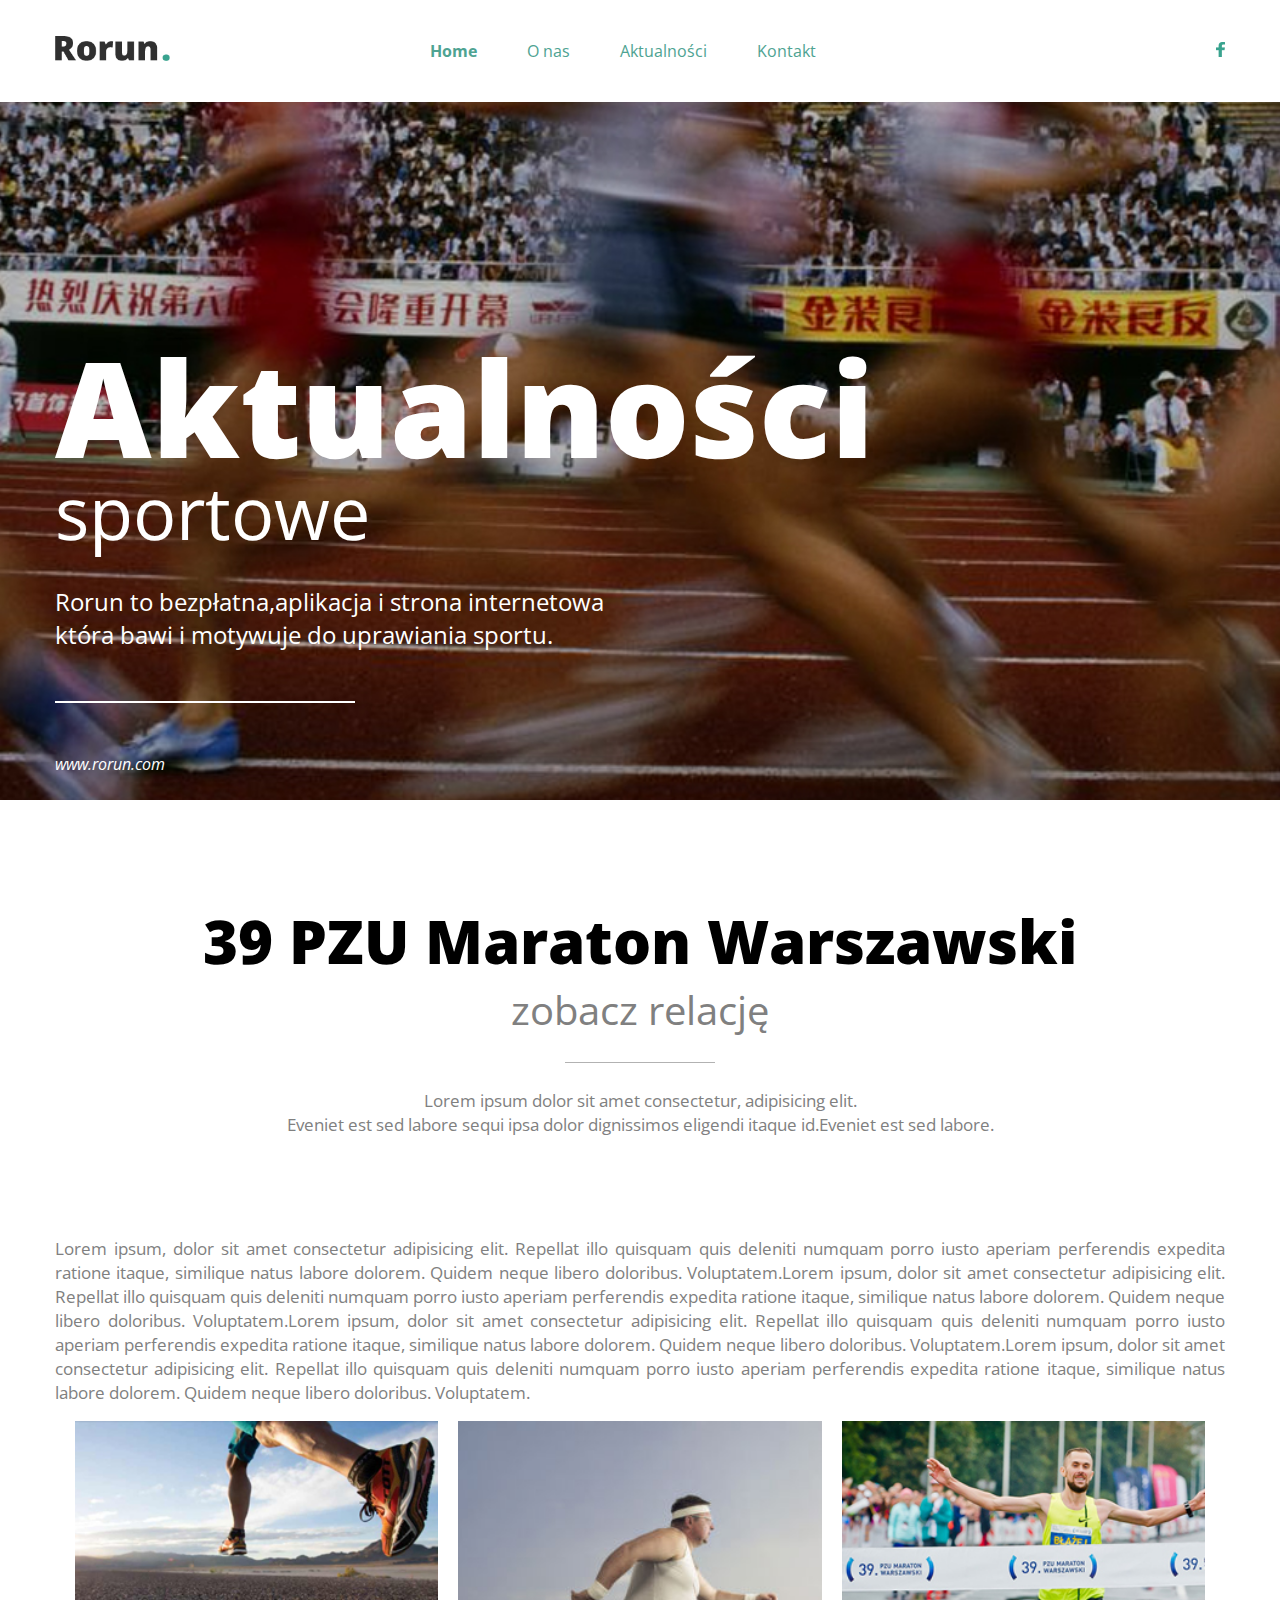
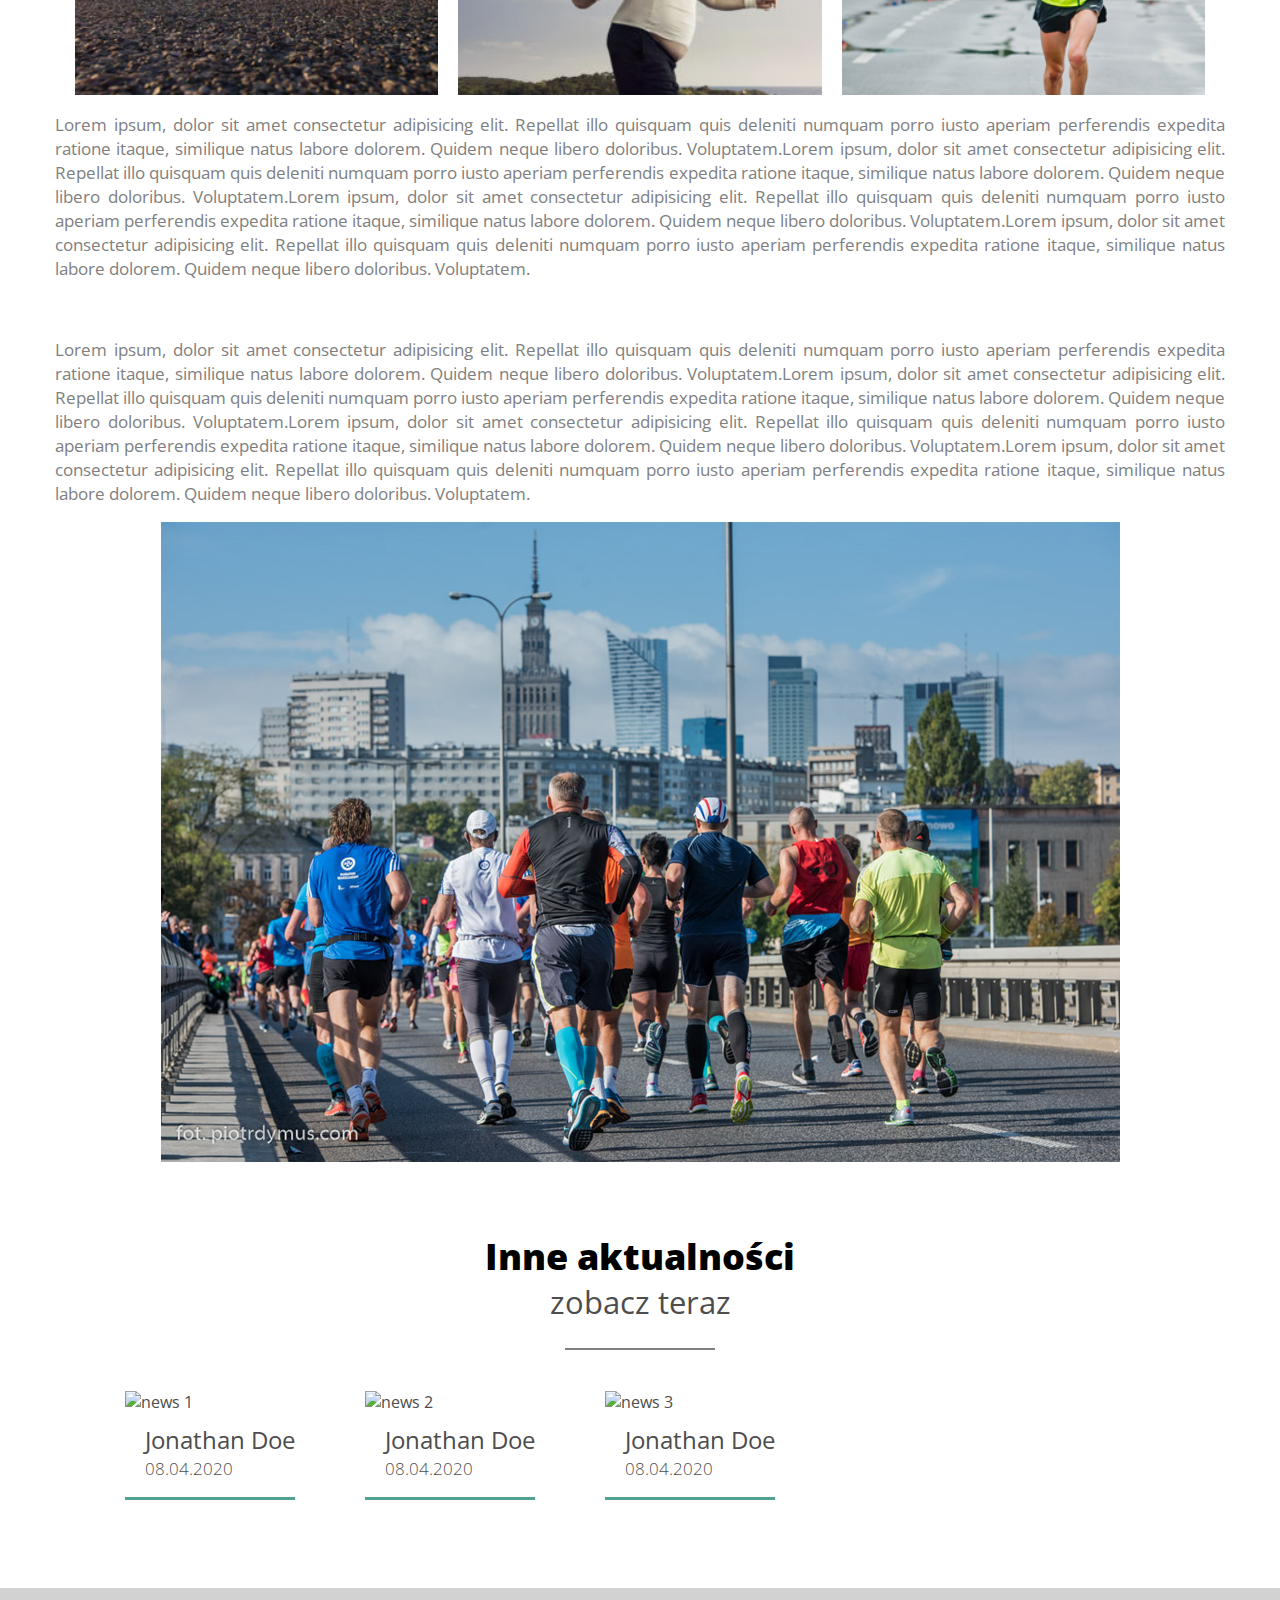
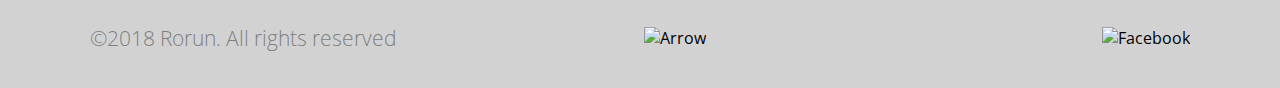
==== aktualnosc-wybrana.html @ ce9fdbca "Aktualności" ====
<!DOCTYPE html>
<html lang="en">
<head>
    <meta charset="UTF-8">
    <meta name="viewport" content="width=device-width, initial-scale=1.0">
    <title>Zad 3 | Aktualności | PLEO</title>
    <link rel="stylesheet" href="style.css"> 
    <link href="https://fonts.googleapis.com/css2?family=Open+Sans:ital,wght@0,300;0,400;0,600;0,700;0,800;1,300;1,400;1,600;1,700;1,800&display=swap" rel="stylesheet">
</head>
<body>

<header> 
    <div class="container"> 
        <div class="header"> 
            <a class="logo" href="index.html"> 
                <img src="Rorun_layout_pliki//home/rorun_logo.jpg" alt="Rorun" title="Rorun"> 
            </a> 
            <nav> 
                <ul> 
                    <li> 
                        <a href="#home">Home</a> 
                    </li> 
                    <li> 
                        <a href="#about">O nas</a> 
                    </li> 
                    <li> 
                        <a href="#news">Aktualności</a> 
                    </li> 
                    <li> 
                        <a href="#contact">Kontakt</a> 
                    </li> 
                    <li> 
                        <a href="https://facebook.com" target="_blank"> 
                            <img src="Rorun_layout_pliki/home/Facebook Icon.jpg" alt="Facebook" title="Facebook"> 
                        </a> 
                    </li> 
                </ul> 
            </nav> 
        </div> 
    </div> 
</header>

<section class="banner-aktualnosci">
    <div class="container">
        <div class="banner wrapper"></div>
            <h1>Aktualności<h1>
            <h2>sportowe</h2>
            <p class="description">Rorun to bezpłatna,aplikacja i strona internetowa<br>która bawi i motywuje do uprawiania sportu.</h3>
            <p class="adress">www.rorun.com</p>
        </div>
    </div>   
</section>

<section class="sentence">
    <div class="container">
        <h2>39 PZU Maraton Warszawski</h2>
        <h3>zobacz relację</h3>
        <p>Lorem ipsum dolor sit amet consectetur, adipisicing elit.<br> Eveniet est sed labore sequi ipsa dolor dignissimos eligendi itaque id.Eveniet est sed labore.</p>
    </div>
</section>

<section class="article">
    <div class="container">
        <p>Lorem ipsum, dolor sit amet consectetur adipisicing elit. Repellat illo quisquam quis deleniti numquam porro iusto aperiam perferendis expedita ratione itaque, similique natus labore dolorem. Quidem neque libero doloribus. Voluptatem.Lorem ipsum, dolor sit amet consectetur adipisicing elit. Repellat illo quisquam quis deleniti numquam porro iusto aperiam perferendis expedita ratione itaque, similique natus labore dolorem. Quidem neque libero doloribus. Voluptatem.Lorem ipsum, dolor sit amet consectetur adipisicing elit. Repellat illo quisquam quis deleniti numquam porro iusto aperiam perferendis expedita ratione itaque, similique natus labore dolorem. Quidem neque libero doloribus. Voluptatem.Lorem ipsum, dolor sit amet consectetur adipisicing elit. Repellat illo quisquam quis deleniti numquam porro iusto aperiam perferendis expedita ratione itaque, similique natus labore dolorem. Quidem neque libero doloribus. Voluptatem.</p>
        <section class=img-article>
            <img src="Rorun_layout_pliki/aktualnosc wybrana/news1.jpg">
            <img src="Rorun_layout_pliki/aktualnosc wybrana/news2.jpg">
            <img src="Rorun_layout_pliki/aktualnosc wybrana/news3.jpg">
        </section>
        <p>Lorem ipsum, dolor sit amet consectetur adipisicing elit. Repellat illo quisquam quis deleniti numquam porro iusto aperiam perferendis expedita ratione itaque, similique natus labore dolorem. Quidem neque libero doloribus. Voluptatem.Lorem ipsum, dolor sit amet consectetur adipisicing elit. Repellat illo quisquam quis deleniti numquam porro iusto aperiam perferendis expedita ratione itaque, similique natus labore dolorem. Quidem neque libero doloribus. Voluptatem.Lorem ipsum, dolor sit amet consectetur adipisicing elit. Repellat illo quisquam quis deleniti numquam porro iusto aperiam perferendis expedita ratione itaque, similique natus labore dolorem. Quidem neque libero doloribus. Voluptatem.Lorem ipsum, dolor sit amet consectetur adipisicing elit. Repellat illo quisquam quis deleniti numquam porro iusto aperiam perferendis expedita ratione itaque, similique natus labore dolorem. Quidem neque libero doloribus. Voluptatem.</p><br />
        <p>Lorem ipsum, dolor sit amet consectetur adipisicing elit. Repellat illo quisquam quis deleniti numquam porro iusto aperiam perferendis expedita ratione itaque, similique natus labore dolorem. Quidem neque libero doloribus. Voluptatem.Lorem ipsum, dolor sit amet consectetur adipisicing elit. Repellat illo quisquam quis deleniti numquam porro iusto aperiam perferendis expedita ratione itaque, similique natus labore dolorem. Quidem neque libero doloribus. Voluptatem.Lorem ipsum, dolor sit amet consectetur adipisicing elit. Repellat illo quisquam quis deleniti numquam porro iusto aperiam perferendis expedita ratione itaque, similique natus labore dolorem. Quidem neque libero doloribus. Voluptatem.Lorem ipsum, dolor sit amet consectetur adipisicing elit. Repellat illo quisquam quis deleniti numquam porro iusto aperiam perferendis expedita ratione itaque, similique natus labore dolorem. Quidem neque libero doloribus. Voluptatem.</p>
        <img class="large-img" src="Rorun_layout_pliki/aktualnosc wybrana/news_large.jpg">
    </div>
</section>

<section class="news">
    <div class="container">
        <h2>Inne aktualności</h2>
        <p class="first">zobacz teraz</p>
        <div class="news-wrapper">
            <div class="news-item">
                <img src="rorun_layout_pliki/home/news1.jpg" alt="news 1">
                <h4>Jonathan Doe</h4>
                <p>08.04.2020</p>   
            </div>
            <div class="news-item">
                <img src="rorun_layout_pliki/home/news2.jpg" alt="news 2">
                <h4>Jonathan Doe</h4>
                <p>08.04.2020</p>   
            </div>
            <div class="news-item">
                <img src="rorun_layout_pliki/home/news3.jpg" alt="news 3">
                <h4>Jonathan Doe</h4>
                <p>08.04.2020</p>   
            </div>
        </div>
    </div>
</section>
<br />
<br />
<br />
<br />
<section class="footer">
    <div class="container">
        <div class="footer-item">
            <div class="item">
                <h6>©2018 Rorun. All rights reserved</h6>
            </div>
            <div class="item">
                <img id="row" src="rorun_layout_pliki/home/up arrow.png" alt="Arrow">
            </div>
            <div class="item">
                <img src="rorun_layout_pliki/home/Facebook Icon2.png" alt="Facebook">
            </div>
        </div>           
    </div>
</section>


</body>
---- style.css ----
* {
    box-sizing: border-box;
}

body {
    margin: 0;
    font-family: 'Open Sans', sans-serif;
}

ul, ol {
    padding: 0;
    margin: 0;
}

h1, h2, h3, h4, h5, h6 {
    margin: 0;
}

.container {
    max-width: 1200px;
    margin: 0 auto;
    padding: 0 15px;
}

.btn {
    display: block;
    width: 300px;
    font-weight: 700;
    background-color: white;
    color: #4ea392;
    text-decoration: none;
    padding: 15px;
    margin: 60px auto 0;
    font-size: 12pt;
}

.btn-news {
    display: block;
    width: 300px;
    font-weight: 700;
    background-color: #4ea392;
    color: white;
    text-decoration: none;
    padding: 15px;
    margin: 60px auto 0;
    font-size: 12pt;
    text-align: center;
}

header {
    position: fixed;
    top: 0;
    left: 0;
    width: 100%;
    background-color: #fff;
    z-index: 3;
}

header .header {
    display: flex;
    justify-content: space-between;
    padding: 20px 0;
    align-items: center;
    position: relative;
}

header a.logo img {
    height: 25px;
}

header nav ul {
    list-style-type: none;
    margin: 0;
    padding: 0;
    display: flex;
    flex-direction: row;
}

header nav ul li {
    font-size: 12pt;
    text-align: center;
    padding: 20px 0;
    margin-left: 50px;
    font-weight: 400;
}

header nav ul li a {
    color: #4ea392;
    text-decoration: none;
}

header nav ul li:last-child {
    margin-left: 400px;
}

header nav ul li:first-child {
    font-weight: bold;
}

section.banner {
    background-image: url('Rorun_layout_pliki/home/background_image.jpg');
    background-repeat: no-repeat;
    background-size: cover;
    background-position: center;
    color: #fff;
    text-align: left;
    height: 800px;
    padding: 150px 0;
}

section.banner .wrapper {
    padding-top: 200px;
}

section.banner h1 {
    font-size: 100pt;
    line-height: 85pt;
    font-weight: 800;
}

section.banner h2 {
    font-size: 54pt;
    font-weight: 400;
}

section.banner .description {
    font-size: 18pt;
    font-weight: 400;
}


section.banner .description::after {
    display: block;
    content: "";
    width: 300px;
    max-width: 100%;
    height: 2px;
    background-color: white;
    margin: 50px 0 ;
}

section.banner .adress {
    font-style: italic;
}

section.banner-aktualnosci {
    background-image: url('Rorun_layout_pliki/aktualnosci/background_image.jpg');
    background-repeat: no-repeat;
    background-size: cover;
    background-position: center;
    color: #fff;
    text-align: left;
    height: 800px;
    padding: 150px 0;
}

section.banner-aktualnosci .wrapper {
    padding-top: 200px;
}

section.banner-aktualnosci h1 {
    font-size: 100pt;
    line-height: 85pt;
    font-weight: 800;
}

section.banner-aktualnosci h2 {
    font-size: 54pt;
    font-weight: 400;
}

section.banner-aktualnosci .description {
    font-size: 18pt;
    font-weight: 400;
}


section.banner-aktualnosci .description::after {
    display: block;
    content: "";
    width: 300px;
    max-width: 100%;
    height: 2px;
    background-color: white;
    margin: 50px 0 ;
}

section.banner-aktualnosci .adress {
    font-style: italic;
}

.sentence {
    margin: 100px 0;
    text-align: center;
}

.sentence h2 {
    font-size: 45pt;
    font-weight: 800;
}

.sentence h3 {
    font-size: 30pt;
    font-weight: 400;
    color: grey;
}

.sentence p {
    font-size: 13pt;
    font-weight: 400;
    color: grey;
    margin-left: 15%;
    margin-right: 15%;
}

.sentence h3::after {
    content: "";
    display: block;
    width: 150px;
    max-width: 100%;
    height: 1px;
    background-color: rgba(0, 0, 0, 0.3);
    margin: 25px auto;
}

section.skills .skills-wrapper {
    display: flex;
    justify-content: space-around;
    
}

section.skills .skills-wrapper .skills-item {
    width: 33,3%;
    text-align: center;
    margin: 60px 0;
    padding: 0 30px;
}

section.skills .skills-wrapper .skills-item img {
    height: 80px;
}

section.skills .skills-wrapper .skills-item h4 {
    font-size: 18pt;
    margin: 30px 0 30px;
}

section.skills .skills-wrapper .skills-item p {
    font-size: 13pt;
}

.cooperation {
    background-color: #4ea392;
    text-align: center;
    color: white;
    height: 400px;
}

section.cooperation h2 {
    font-weight: 800;
    font-size: 27pt;
    margin-bottom: 0;
    margin-top: 0;
    padding-top: 70px;
}

section.cooperation p {
    font-weight: 400;
    font-size: 23pt;
    margin-top: 0;
}

.cooperation .cooperation-wrapper {
    display: flex;
    justify-content: space-around;

}

section.cooperation .cooperation-wrapper .partner {
    width: 33,3%;
    text-align: center;
    margin: 40px 0;
    padding: 0 30px;
}

.cooperation p::after {
    content: "";
    display: block;
    width: 150px;
    max-width: 100%;
    height: 2px;
    background-color:white;
    margin: 25px auto;
}

section.achievements  {
    background-color: rgb(233, 233, 233);
    height: 300px;
}

section.achievements .achievements-wrapper {
    display: flex;
    justify-content: space-around;
}

section.achievements .achievements-wrapper h4 {
    margin-top: 20px;
    font-size: 50pt;
    color: #4ea392;
    text-align: center;
    margin-top: 50%;
}

section.achievements .achievements-wrapper p {
    margin:0;
    font-size: 18pt;
    color: grey;
    font-weight: 300;
    text-align: center;
}

.profit {
    background-color: #fff;
    text-align: center;
    color: black;
    width: 100%;
}

section.profit h2 {
    font-weight: 800;
    font-size: 27pt;
    margin-bottom: 0;
    margin-top: 0;
    padding-top: 70px;
}


.first {
    font-weight: 400;
    font-size: 23pt;
    margin-top: 0;
    color: rgb(77, 77, 77);
}


.first::after {
    content: "";
    display: block;
    width: 150px;
    max-width: 100%;
    height: 2px;
    background-color: grey;
    margin: 25px auto;
}

.profit-wrapper {
    display: flex;
    flex-wrap: wrap;
    justify-content: center;
}

.profit-wrapper .profit-item {
    width: 33.3%;
    text-align: center;
    padding: 25px 40px;
}

.profit-wrapper h4 {
    font-weight: 400;
    font-size: 18pt;
    margin-top: 0;
}

.profit-wrapper span {
    color: #4ea392;
}


.profit-wrapper p {
    font-weight: 300;
    font-size: 13pt;
    margin-top: 0;
}

.profit-wrapper h4::after {
    content: "";
    display: block;
    width: 100px;
    max-width: 100%;
    height: 1px;
    background-color: rgba(0, 0, 0, 0.3);
    margin: 9px auto;
    margin-bottom: 30px;
}

.quote {
    background-color: #4ea392;
    height: 500px;
    color: white;
    text-align: center;
    margin: 0;
}

.quote p {
    margin-top: 0;
    font-size: 21pt;
    font-weight: 400;
    padding: 80px 40px 0;
}

.quote p::after {
    content: "";
    display: block;
    height: 2px;
    width: 150px;
    text-align: center;
    background-color: white;
    margin: 25px auto 0;
}

.quote h3 {
    font-size: 18;
    font-weight: 400;
    padding: 0;
}

.news h2 {
    font-weight: 800;
    font-size: 27pt;
    margin-bottom: 0;
    margin-top: 0;
    padding-top: 70px;
}

.news-box {
    padding: 10px;
    background: white;
    height: 900px;
    max-width: auto;
    margin-top: -40px;
}


div.dymek{
    padding: 110px;
    background: rgb(233, 233, 233);
    height: 600px;
    max-width: auto;
    position: relative;
    margin-top: 60px;
    z-index: 1;
}

div.dymek::before{
    content:'';
    position: absolute;
    left: 46.5%;
    top: -5px;
    width: 100px;
    height: 100px;
    display: block;
    transform: rotate(45deg);
    background: inherit;
}

.news {
      text-align: center;
}

.news-wrapper {
    display: flex;
    align-content: space-around;
    flex-wrap: wrap;
    
}

.news-wrapper .news-item {
      background-color: white;
      border-bottom: 3px solid #4ea392;
      text-align: left;
      color: rgb(77, 77, 77);
      margin-top: 10px;
      margin-left: 70px;
}

.news-wrapper .news-box-item {
    background-color: white;
    border-bottom: 3px solid #4ea392;
    text-align: left;
    color: rgb(77, 77, 77);
    margin-top: 30px;
    margin-left: 70px;
}

.news-item h4 {
    font-size: 18pt;
    margin-left: 20px;
    font-weight: 400;
    margin-top: 10px;
}

.news-item p {
    font-size: 13pt;
    margin-left: 20px;
    margin-top: 0px;
    font-weight: 200;
}

.news-box-item h4 {
    font-size: 18pt;
    margin-left: 20px;
    font-weight: 400;
    margin-top: 10px;
}

.news-box-item p {
    font-size: 13pt;
    margin-left: 20px;
    margin-top: 0px;
    font-weight: 200;
}

.news-wrapper::after {
      content: "";

}

.contact {
    text-align: center;

}

.contact h2 {
    font-weight: 800;
    font-size: 27pt;
    margin-bottom: 0;
    margin-top: 0;
    padding-top: 70px;
}


.footer {
    width: 100%;
    height: 100px;
    background-color: #d3d2d3;
}

.footer h6 {
    font-weight: 300;
    font-size: 16pt;
    color: gray;
}

.footer-item {
    display: flex;
    flex-wrap: wrap;
    justify-content: space-between;
    align-items: center;
    text-align: center;
}

.item {
    padding: 35px;

}

.item #row {
    margin-right: 150px;
}

#map {
    height: 600px;
    width: 100%;
  }

  .form {
    background-color:white;
    height: 700px;
    width: 1000px;
    margin: 50px auto;
    padding: 50px;
    display: flex;
    justify-content: space-around;
    -webkit-box-shadow: 3px 3px 30px 5px rgba(204,204,204,0.9);
    -moz-box-shadow: 3px 3px 30px 5px rgba(204,204,204,0.9);
    box-shadow: 3px 3px 30px 5px rgba(204,204,204,0.9);
    font-size: 14pt;
    color: #666;
}

.form input {
    width: 900px;
    background-color: white;
    color: #666;
    border: 2px solid #ddd;
    font-size: 20px;
    padding: 10px;
}

.form label {
    margin-left: 10px;
}

.form textarea {
    width: 900px;
    background-color: white;
    color: #666;
    border: 2px solid #ddd;
    font-size: 20px;
    padding: 10px;
}

.form button { 
    display: block;
    width: 300px;
    font-weight: 700;
    background-color: #4ea392;
    color: white;
    padding: 15px;
    margin: 60px 0 0;
    font-size: 12pt;
}

.article p {
    font-size: 13pt;
    font-weight: 400;
    color: grey;
    text-align: justify;
}

.img-article {
    display: flex;
    align-items: center;
    justify-content: space-around;
}

.img-article img {
    width: 33.3%;
    margin-left: 20px;
}

.img-article :last-child {
    margin-right: 20px;
}

.large-img {
    display: block;
    margin: 0 auto;
}
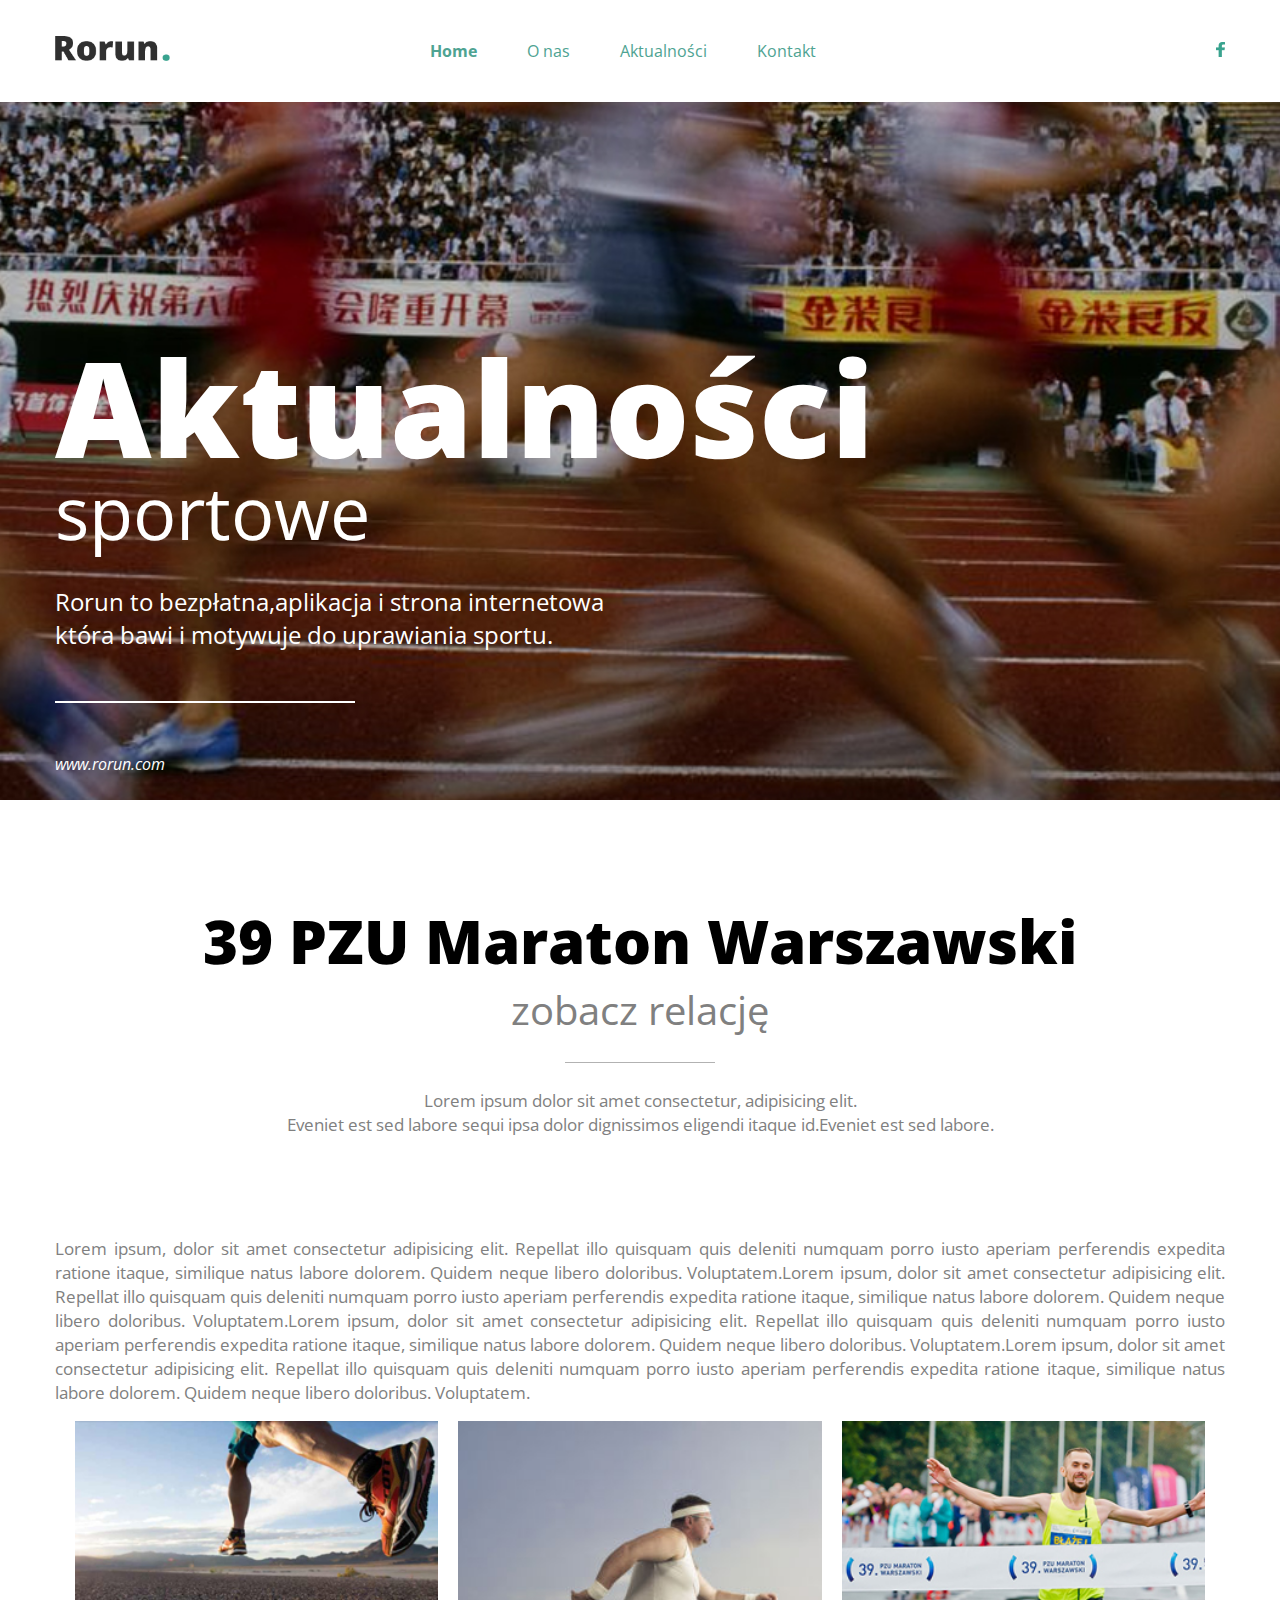
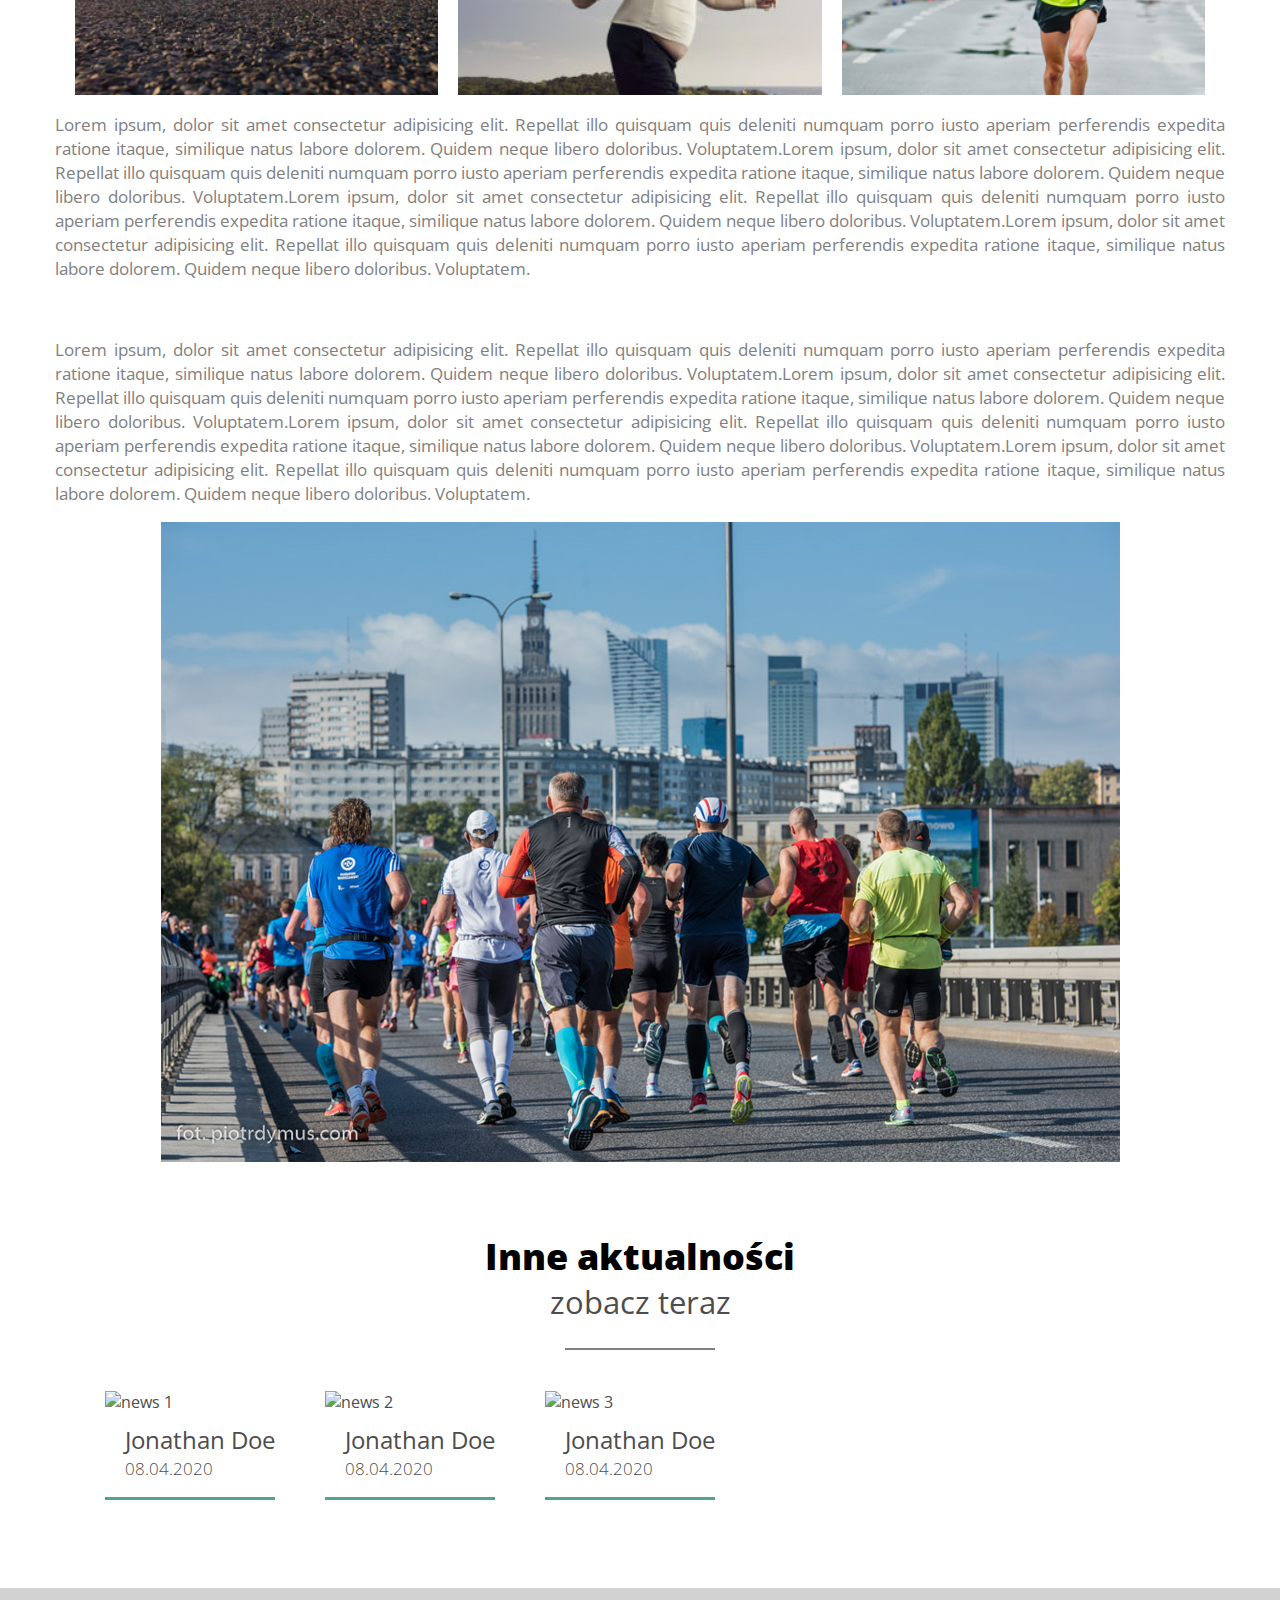
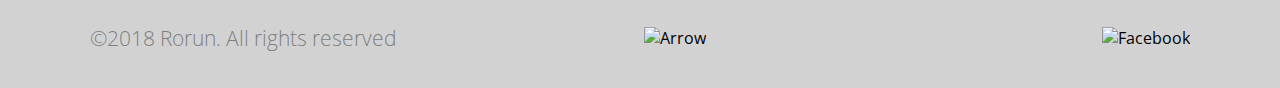
==== commit 0d929be3: "Podlinkowana całość" ====
--- a/aktualnosc-wybrana.html
+++ b/aktualnosc-wybrana.html
@@ -18,16 +18,16 @@
             <nav> 
                 <ul> 
                     <li> 
-                        <a href="#home">Home</a> 
+                        <a href="index.html">Home</a> 
                     </li> 
                     <li> 
-                        <a href="#about">O nas</a> 
+                        <a href="onas.html">O nas</a> 
                     </li> 
                     <li> 
-                        <a href="#news">Aktualności</a> 
+                        <a href="aktualnosci.html">Aktualności</a> 
                     </li> 
                     <li> 
-                        <a href="#contact">Kontakt</a> 
+                        <a href="kontakt.html">Kontakt</a> 
                     </li> 
                     <li> 
                         <a href="https://facebook.com" target="_blank"> 
--- a/style.css
+++ b/style.css
@@ -143,6 +143,100 @@
     font-style: italic;
 }
 
+section.banner-contact {
+    background-image: url('Rorun_layout_pliki/kontakt/background_image.jpg');
+    background-repeat: no-repeat;
+    background-size: cover;
+    background-position: center;
+    color: #fff;
+    text-align: left;
+    height: 800px;
+    padding: 150px 0;
+}
+
+section.banner-contact .wrapper {
+    padding-top: 200px;
+}
+
+section.banner-contact h1 {
+    font-size: 100pt;
+    line-height: 85pt;
+    font-weight: 800;
+}
+
+section.banner-contact h2 {
+    font-size: 54pt;
+    font-weight: 400;
+}
+
+section.banner-contact .description {
+    font-size: 18pt;
+    font-weight: 400;
+}
+
+
+section.banner-contact .description::after {
+    display: block;
+    content: "";
+    width: 300px;
+    max-width: 100%;
+    height: 2px;
+    background-color: white;
+    margin: 50px 0 ;
+}
+
+section.banner-contact .adress {
+    font-style: italic;
+}
+
+
+section.banner-about {
+    background-image: url('Rorun_layout_pliki/o nas/background_image.jpg');
+    background-repeat: no-repeat;
+    background-size: cover;
+    background-position: center;
+    color: #fff;
+    text-align: left;
+    height: 800px;
+    padding: 150px 0;
+}
+
+section.banner-about .wrapper {
+    padding-top: 200px;
+}
+
+section.banner-about h1 {
+    font-size: 100pt;
+    line-height: 85pt;
+    font-weight: 800;
+}
+
+section.banner-about h2 {
+    font-size: 54pt;
+    font-weight: 400;
+}
+
+section.banner-about .description {
+    font-size: 18pt;
+    font-weight: 400;
+}
+
+
+section.banner-about .description::after {
+    display: block;
+    content: "";
+    width: 300px;
+    max-width: 100%;
+    height: 2px;
+    background-color: white;
+    margin: 50px 0 ;
+}
+
+section.banner-about .adress {
+    font-style: italic;
+}
+
+
 section.banner-aktualnosci {
     background-image: url('Rorun_layout_pliki/aktualnosci/background_image.jpg');
     background-repeat: no-repeat;
@@ -480,7 +574,7 @@
       text-align: left;
       color: rgb(77, 77, 77);
       margin-top: 10px;
-      margin-left: 70px;
+      margin-left: 50px;
 }
 
 .news-wrapper .news-box-item {
@@ -538,7 +632,6 @@
     padding-top: 70px;
 }
 
-
 .footer {
     width: 100%;
     height: 100px;
@@ -571,13 +664,17 @@
 #map {
     height: 600px;
     width: 100%;
+    position: relative;
+    z-index: 0;
   }
 
   .form {
     background-color:white;
     height: 700px;
     width: 1000px;
-    margin: 50px auto;
+    margin-top: -800px;
+    margin-left: 100px;
+    margin-right: 100px;
     padding: 50px;
     display: flex;
     justify-content: space-around;
@@ -586,6 +683,42 @@
     box-shadow: 3px 3px 30px 5px rgba(204,204,204,0.9);
     font-size: 14pt;
     color: #666;
+    position: absolute;
+    z-index: 1;
+}
+
+#map-contact {
+    height: 600px;
+    width: 100%;
+    position: relative;
+    z-index: 0;
+}
+
+.contact #background {
+    color: rgb(233, 233, 233);
+    height: 600px;
+    width: 100%;
+}
+
+.form-contact {
+    background-color:white;
+    height: 700px;
+    width: 1000px;
+    margin-top: -800px;
+    margin-left: 100px;
+    margin-right: 100px;
+    padding-left: 50px;
+    padding-top: 25px;
+    display: flex;
+    justify-content: space-around;
+    align-items: center;
+    -webkit-box-shadow: 3px 3px 30px 5px rgba(204,204,204,0.9);
+    -moz-box-shadow: 3px 3px 30px 5px rgba(204,204,204,0.9);
+    box-shadow: 3px 3px 30px 5px rgba(204,204,204,0.9);
+    font-size: 14pt;
+    color: #666;
+    position: absolute;
+    z-index: 1;
 }
 
 .form input {
@@ -599,6 +732,7 @@
 
 .form label {
     margin-left: 10px;
+    margin-top: 10px;
 }
 
 .form textarea {
@@ -621,6 +755,87 @@
     font-size: 12pt;
 }
 
+
+.form-contact input {
+    display: flex;
+    justify-content: flex-start;
+    width: 450px;
+    background-color: white;
+    color: #666;
+    border: 2px solid #ddd;
+    font-size: 20px;
+    padding: 10px;
+    margin-top: 3px;
+}
+
+.form-contact label {
+    margin-left: 10px;    
+}
+
+.form-contact label::after {
+    content:'required';
+    font-size: 12pt;
+    color: #4ea392;
+    width: 100px;
+    height: 100px;
+    margin-left: 274px;
+}
+
+.form-contact .subject::after {
+    display: none;
+}
+
+.form-contact .message::after {
+    margin-left: 293px;
+}
+
+.form-contact textarea {
+    display: flex;
+    width: 450px;
+    background-color: white;
+    color: #666;
+    border: 2px solid #ddd;
+    font-size: 20px;
+    padding: 10px;
+    margin-top: 3px;
+}
+
+.form-contact button { 
+    display: block;
+    width: 300px;
+    font-weight: 700;
+    background-color: #4ea392;
+    color: white;
+    padding: 15px;
+    font-size: 12pt;
+}
+
+.form-contact .text {
+    margin-bottom: 100px;
+    margin-left: 60px;
+    margin-right: 40px;
+}
+
+.form-contact .text h2 {
+    font-size: 18pt;
+    font-weight: 600;
+}
+
+.form-contact .text p {
+    font-size: 12pt;
+    font-weight: 200;
+    color: #666;
+    margin-top: 40px;
+    margin-bottom: 60px;
+}
+
+.form-contact .text h3 {
+    font-size: 16pt;
+    font-weight: 500;
+    margin-bottom: 40px;
+}
+
+
 .article p {
     font-size: 13pt;
     font-weight: 400;
@@ -646,4 +861,185 @@
 .large-img {
     display: block;
     margin: 0 auto;
-}+}
+
+section.number .number-wrapper {
+    display: flex;
+    align-items: center;
+    justify-content: space-around;
+    margin: 10px 200px;
+}
+
+section.number .number-wrapper .number-p {
+    display: flex;
+    justify-content: space-around;
+    flex-direction: column;
+}
+
+
+section.number .number-wrapper h4 {
+    font-size: 50pt;
+    color: #4ea392;
+    text-align: right;
+    padding-top: 10px;
+}
+
+section.number .number-wrapper p {
+    font-size: 18pt;
+    color: grey;
+    font-weight: 400;
+    padding-top: 20px;
+    text-align: left;
+}
+
+section.number p {
+    font-size: 13pt;
+    font-weight: 400;
+    color: grey;
+    text-align: justify;
+   
+}
+
+
+
+
+
+.mobile-wrapper {
+    display: flex;
+    justify-content: space-between;
+}
+
+.mobile-wrapper h4 {
+    margin-left: 28px;
+    font-weight: 400;
+    font-size: 18pt;
+    margin-top: 0;
+}
+
+.mobile-wrapper span {
+    color: #4ea392;
+}
+
+.mobile-item h4::after {
+    content: "";
+    display: block;
+    width: 90px;
+    max-width: 100%;
+    height: 1px;
+    background-color: rgba(0, 0, 0, 0.3);
+    margin-top: 9px;
+    margin-left: auto;
+    margin-right: 100px;
+    margin-bottom: 33px;
+}
+
+div.dymek-team{
+    padding: 110px;
+    background: rgb(233, 233, 233);
+    height: 1000px;
+    max-width: auto;
+    position: relative;
+    margin-top: 60px;
+    z-index: 1;
+}
+
+div.dymek-team::before{
+    content:'';
+    position: absolute;
+    left: 46.5%;
+    top: -5px;
+    width: 100px;
+    height: 100px;
+    display: block;
+    transform: rotate(45deg);
+    background: inherit;
+}
+
+.people-wrapper {
+  display: flex;
+  flex-wrap: wrap;
+  justify-content: center;
+}
+
+.people-wrapper .people-item {
+    background-color: white;
+    border-bottom: 3px solid #4ea392;
+    text-align: left;
+    color: rgb(77, 77, 77);
+    margin-top: 50px;
+    margin-left: 30px;
+}
+
+.people-item h4 {
+  font-size: 18pt;
+  margin-left: 20px;
+  font-weight: 400;
+  margin-top: 10px;
+}
+
+.people-item p {
+  font-size: 13pt;
+  margin-left: 20px;
+  margin-top: 0px;
+  font-weight: 200;
+}
+
+.people-wrapper::after {
+    content: "";
+
+}
+
+.text {
+    padding: 70px;
+    font-size: 13pt;
+    font-weight: 400;
+    color: grey;
+    text-align: justify;
+}
+
+.apply {
+    background-color: #4ea392;
+    text-align: center;
+    width: auto;
+    height: 400px;
+    margin-top: 60px;
+}
+
+.aplly-elements {
+    padding: 50px;
+}
+
+.apply p {
+    font-size: 300;
+    color: #fff;
+}
+
+.apply p::after {
+    content: "";
+    display: block;
+    width: 100px;
+    max-width: 100%;
+    height: 1px;
+    background-color: #fff;
+    margin: 25px auto;
+}
+
+.apply h4 {
+    font-size: 300;
+    color: #fff;
+    text-decoration: none;
+    border: none;
+}
+
+.button {
+    display: block;
+    width: 300px;
+    font-weight: 700;
+    background-color: white;
+    color: #4ea392;
+    text-decoration: none;
+    padding: 15px;
+    margin: 36px auto 0;
+    font-size: 12pt;
+}
+
